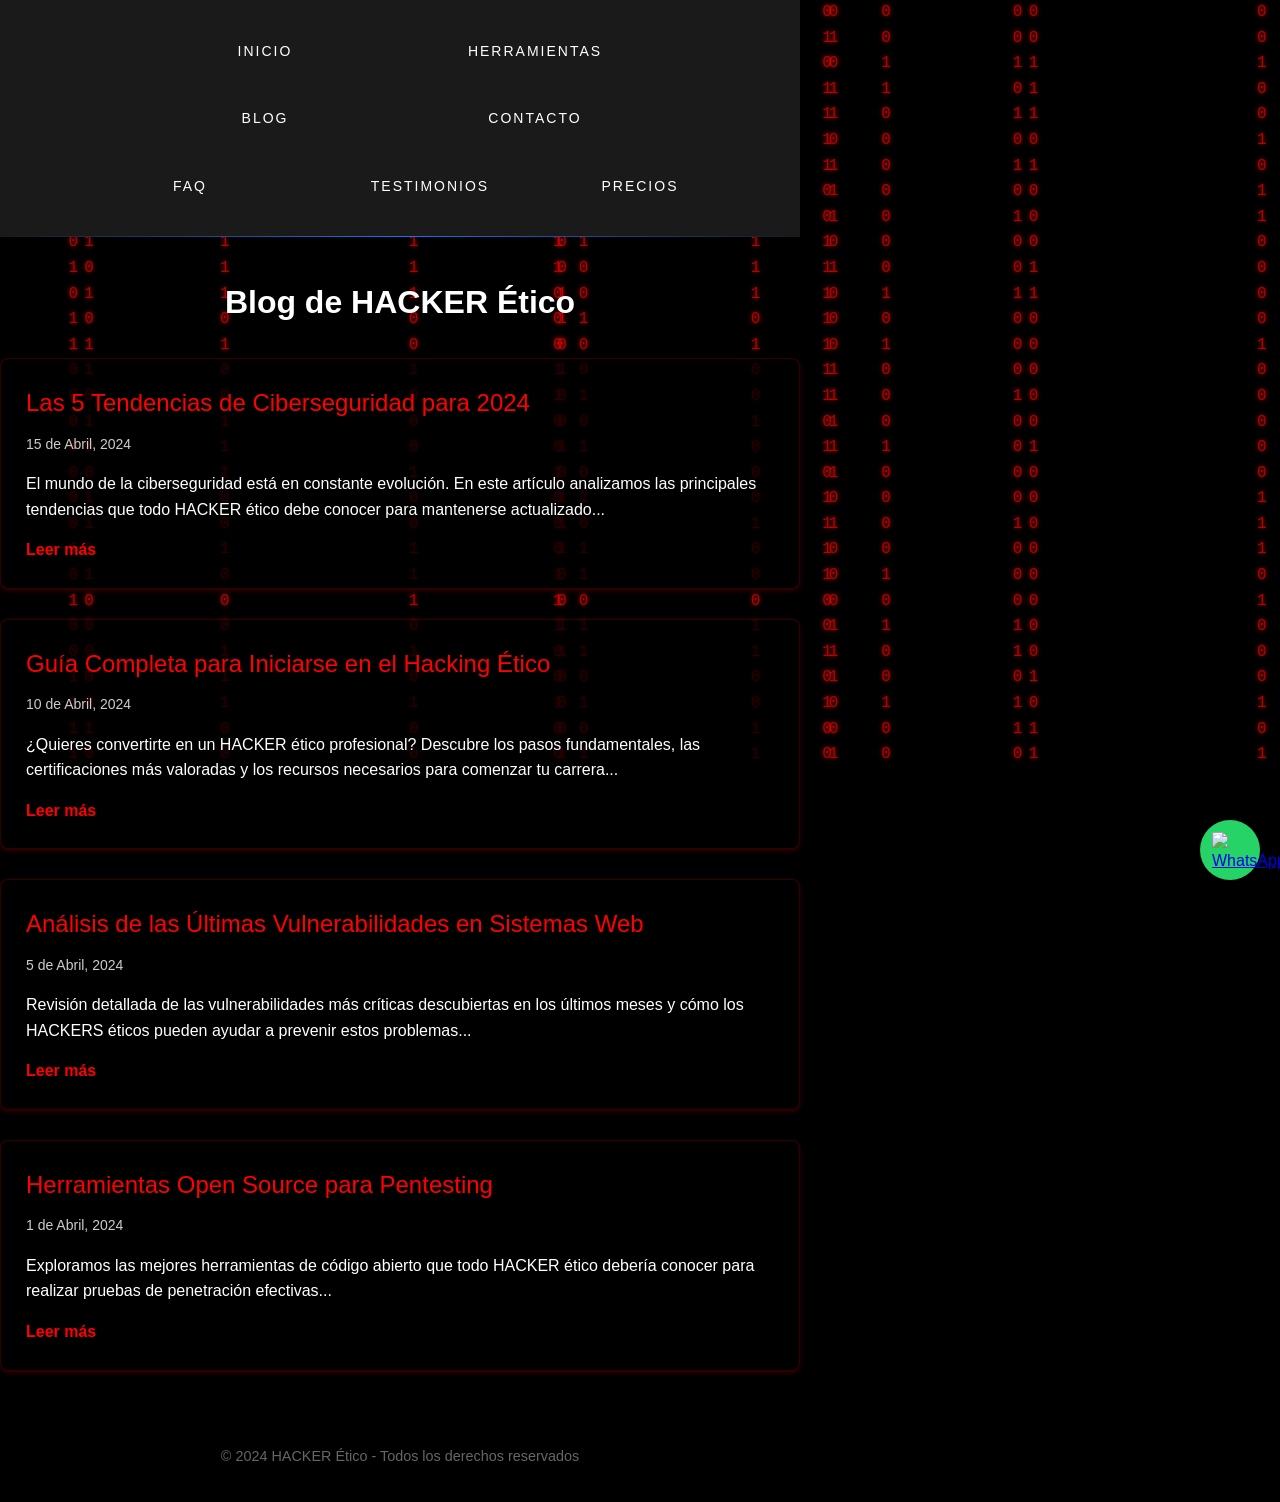
==== blog.html @ 5d989c79 "Prepare static site for Vercel launch Adds the standalone website files, Vercel config, SEO metadata" ====
<!DOCTYPE html>
<html lang="es">
<head>
    <meta charset="UTF-8">
    <meta name="viewport" content="width=device-width, initial-scale=1.0">
    <title>Blog de HACKER Ético</title>
    <meta name="description" content="Blog sobre hacking ético, ciberseguridad y tendencias en seguridad informática. Artículos, guías y análisis actualizados.">
    <meta name="keywords" content="blog hacking ético, ciberseguridad, seguridad informática, tendencias seguridad">
    <link rel="canonical" href="https://hacker-seo.vercel.app/blog.html" />
    <link rel="stylesheet" href="styles.css">
    <style>
        body {
            font-family: Arial, sans-serif;
            line-height: 1.6;
            max-width: 800px;
            margin: 0 auto;
            padding: 20px;
            background-color: #f5f5f5;
            margin: 0;
            padding: 0;
            background: #000;
            color: #fff;
            overflow-x: hidden;
        }
        .nav {
            background-color: #1a1a1a;
            padding: 30px 40px;
            margin-bottom: 40px;
            border-radius: 0;
            display: flex;
            flex-wrap: wrap;
            justify-content: center;
            gap: 25px 60px;
            position: relative;
        }
        .nav::after {
            content: '';
            position: absolute;
            bottom: 0;
            left: 0;
            width: 100%;
            height: 1px;
            background: linear-gradient(to right, transparent, #007bff, transparent);
        }
        .nav a {
            color: white;
            text-decoration: none;
            padding: 10px 15px;
            font-size: 14px;
            font-weight: 500;
            text-transform: uppercase;
            letter-spacing: 2px;
            transition: all 0.3s ease;
            position: relative;
            flex: 0 1 calc(33.333% - 60px);
            min-width: 120px;
            text-align: center;
            margin: 0;
        }
        .nav a:hover {
            color: #007bff;
        }
        .nav a::after {
            content: '';
            position: absolute;
            bottom: -5px;
            left: 50%;
            transform: translateX(-50%) scaleX(0);
            width: 30px;
            height: 2px;
            background-color: #007bff;
            transition: transform 0.3s ease;
        }
        .nav a:hover::after {
            transform: translateX(-50%) scaleX(1);
        }
        /* Ajuste específico para la última fila */
        .nav a:nth-last-child(-n+2) {
            flex: 0 1 calc(25% - 60px);
        }
        h1 {
            color: #ffffff;
            text-align: center;
            margin-bottom: 30px;
        }
        .blog-post {
            background: rgba(0, 0, 0, 0.8);
            padding: 25px;
            margin-bottom: 30px;
            border-radius: 8px;
            box-shadow: 0 2px 4px rgba(255,0,0,0.2);
            border: 1px solid rgba(255, 0, 0, 0.2);
        }
        .post-title {
            color: #ff0000;
            font-size: 24px;
            margin-bottom: 10px;
            text-decoration: none;
            display: block;
        }
        .post-title:hover {
            text-decoration: underline;
            color: #ff3333;
        }
        .post-date {
            color: #cccccc;
            font-size: 14px;
            margin-bottom: 15px;
            display: block;
        }
        .post-excerpt {
            margin-bottom: 15px;
            color: #ffffff;
        }
        .read-more {
            color: #ff0000;
            text-decoration: none;
            font-weight: bold;
        }
        .read-more:hover {
            text-decoration: underline;
            color: #ff3333;
        }
        .matrix-bg {
            position: fixed;
            top: 0;
            left: 0;
            width: 100%;
            height: 100%;
            z-index: -1;
            background: #000;
            overflow: hidden;
        }
        .matrix-column {
            position: absolute;
            width: 20px;
            font-family: 'Courier New', monospace;
            font-size: 16px;
            color: #ff0000;
            opacity: 0.7;
            text-shadow: 0 0 5px #ff0000;
            animation: fall linear infinite;
        }
        @keyframes fall {
            0% {
                transform: translateY(-100%);
            }
            100% {
                transform: translateY(100vh);
            }
        }
        .content {
            position: relative;
            z-index: 1;
            background: rgba(0, 0, 0, 0.7);
            padding: 20px;
            border-radius: 10px;
            margin: 20px;
        }
    </style>
    <script>
        document.addEventListener('DOMContentLoaded', function() {
            const bg = document.createElement('div');
            bg.className = 'matrix-bg';
            document.body.insertBefore(bg, document.body.firstChild);

            function createColumn() {
                const column = document.createElement('div');
                column.className = 'matrix-column';
                column.style.left = Math.random() * 100 + '%';
                column.style.animationDuration = (Math.random() * 3 + 2) + 's';
                
                let content = '';
                for(let i = 0; i < 30; i++) {
                    content += Math.random() > 0.5 ? '1' : '0';
                    content += '<br>';
                }
                column.innerHTML = content;
                
                bg.appendChild(column);
                
                setTimeout(() => {
                    column.remove();
                }, 5000);
            }

            setInterval(createColumn, 100);
        });
    </script>
</head>
<body>
    <div class="nav">
        <a href="index.html">INICIO</a>
        <a href="herramientas.html">HERRAMIENTAS</a>
        <a href="blog.html">BLOG</a>
        <a href="contacto.html">CONTACTO</a>
        <a href="faq.html">FAQ</a>
        <a href="testimonios.html">TESTIMONIOS</a>
        <a href="precios.html">PRECIOS</a>
    </div>

    <h1>Blog de HACKER Ético</h1>

    <div class="blog-post">
        <a href="#" class="post-title">Las 5 Tendencias de Ciberseguridad para 2024</a>
        <span class="post-date">15 de Abril, 2024</span>
        <p class="post-excerpt">El mundo de la ciberseguridad está en constante evolución. En este artículo analizamos las principales tendencias que todo HACKER ético debe conocer para mantenerse actualizado...</p>
        <a href="#" class="read-more">Leer más</a>
    </div>

    <div class="blog-post">
        <a href="#" class="post-title">Guía Completa para Iniciarse en el Hacking Ético</a>
        <span class="post-date">10 de Abril, 2024</span>
        <p class="post-excerpt">¿Quieres convertirte en un HACKER ético profesional? Descubre los pasos fundamentales, las certificaciones más valoradas y los recursos necesarios para comenzar tu carrera...</p>
        <a href="#" class="read-more">Leer más</a>
    </div>

    <div class="blog-post">
        <a href="#" class="post-title">Análisis de las Últimas Vulnerabilidades en Sistemas Web</a>
        <span class="post-date">5 de Abril, 2024</span>
        <p class="post-excerpt">Revisión detallada de las vulnerabilidades más críticas descubiertas en los últimos meses y cómo los HACKERS éticos pueden ayudar a prevenir estos problemas...</p>
        <a href="#" class="read-more">Leer más</a>
    </div>

    <div class="blog-post">
        <a href="#" class="post-title">Herramientas Open Source para Pentesting</a>
        <span class="post-date">1 de Abril, 2024</span>
        <p class="post-excerpt">Exploramos las mejores herramientas de código abierto que todo HACKER ético debería conocer para realizar pruebas de penetración efectivas...</p>
        <a href="#" class="read-more">Leer más</a>
    </div>

    <div class="footer">
        <p>© 2024 HACKER Ético - Todos los derechos reservados</p>
    </div>

    <script src="whatsapp-float.js"></script>
</body>
</html>
---- styles.css ----
/* Estilos generales */
body {
    font-family: Arial, sans-serif;
    line-height: 1.6;
    max-width: 800px;
    margin: 0 auto;
    padding: 20px;
    background-color: #f5f5f5;
    color: #333;
}

/* Navegación */
.nav {
    background-color: #1a1a1a;
    padding: 30px 40px;
    margin-bottom: 40px;
    border-radius: 0;
    display: flex;
    flex-wrap: wrap;
    justify-content: center;
    gap: 25px 60px;
    position: relative;
}

.nav::after {
    content: '';
    position: absolute;
    bottom: 0;
    left: 0;
    width: 100%;
    height: 1px;
    background: linear-gradient(to right, transparent, #007bff, transparent);
}

.nav a {
    color: white;
    text-decoration: none;
    padding: 10px 15px;
    font-size: 14px;
    font-weight: 500;
    text-transform: uppercase;
    letter-spacing: 2px;
    transition: all 0.3s ease;
    position: relative;
    flex: 0 1 calc(33.333% - 60px);
    min-width: 120px;
    text-align: center;
    margin: 0;
}

.nav a:hover {
    color: #007bff;
}

.nav a::after {
    content: '';
    position: absolute;
    bottom: -5px;
    left: 50%;
    transform: translateX(-50%) scaleX(0);
    width: 30px;
    height: 2px;
    background-color: #007bff;
    transition: transform 0.3s ease;
}

.nav a:hover::after {
    transform: translateX(-50%) scaleX(1);
}

/* Ajuste específico para la última fila */
.nav a:nth-last-child(-n+2) {
    flex: 0 1 calc(25% - 60px);
}

/* Contenido principal */
.content {
    background-color: #fff;
    padding: 30px;
    border-radius: 8px;
    box-shadow: 0 2px 4px rgba(0,0,0,0.1);
}

h1 {
    color: #333;
    text-align: center;
    margin-bottom: 30px;
}

h2 {
    color: #007bff;
    margin-top: 30px;
}

/* Tarjetas de herramientas */
.tool-card {
    border: 1px solid #ddd;
    padding: 20px;
    margin-bottom: 20px;
    border-radius: 5px;
    transition: transform 0.3s ease;
}

.tool-card:hover {
    transform: translateY(-5px);
    box-shadow: 0 4px 8px rgba(0,0,0,0.1);
}

.tool-card h3 {
    color: #007bff;
    margin-top: 0;
}

/* Artículos del blog */
.blog-post {
    margin-bottom: 40px;
    padding-bottom: 20px;
    border-bottom: 1px solid #eee;
}

.blog-post h2 {
    margin-top: 0;
}

.blog-post .date {
    color: #666;
    font-size: 0.9em;
    margin-bottom: 10px;
}

/* Pie de página */
.footer {
    text-align: center;
    margin-top: 40px;
    padding: 20px;
    color: #666;
    font-size: 0.9em;
}
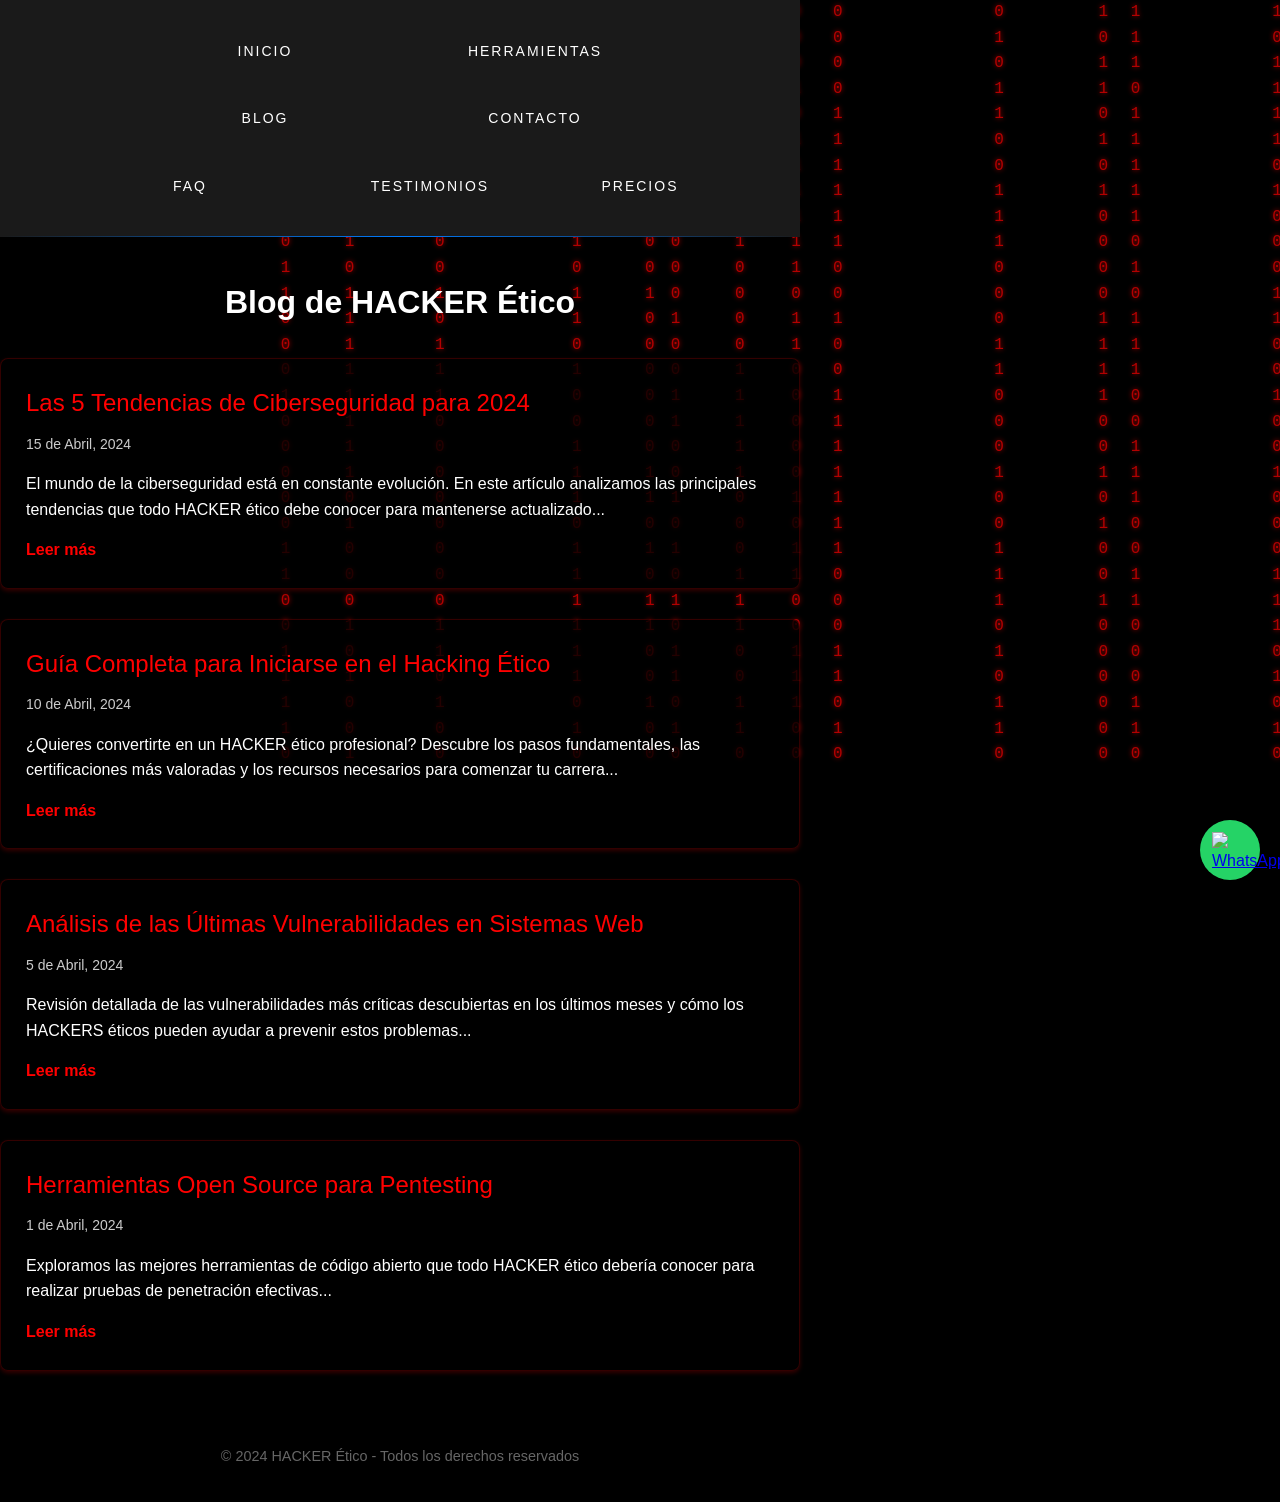
==== commit c8705483: "Improve mobile navigation and pricing display Makes the top navigation more compact on mobile and up" ====
--- a/blog.html
+++ b/blog.html
@@ -78,6 +78,40 @@
         .nav a:nth-last-child(-n+2) {
             flex: 0 1 calc(25% - 60px);
         }
+        @media (max-width: 768px) {
+            .nav {
+                padding: 12px 8px;
+                margin-bottom: 18px;
+                gap: 8px;
+                align-items: center;
+            }
+            .nav a,
+            .nav a:nth-last-child(-n+2) {
+                flex: 0 1 calc(33.333% - 8px);
+                min-width: 0;
+                padding: 8px 4px;
+                font-size: 11px;
+                letter-spacing: 1.2px;
+                line-height: 1.2;
+            }
+            .nav a::after {
+                bottom: 0;
+                width: 22px;
+            }
+        }
+        @media (max-width: 420px) {
+            .nav {
+                padding: 10px 6px;
+                gap: 6px;
+            }
+            .nav a,
+            .nav a:nth-last-child(-n+2) {
+                flex-basis: calc(50% - 6px);
+                padding: 7px 3px;
+                font-size: 10px;
+                letter-spacing: 1px;
+            }
+        }
         h1 {
             color: #ffffff;
             text-align: center;
--- a/styles.css
+++ b/styles.css
@@ -73,6 +73,49 @@
     flex: 0 1 calc(25% - 60px);
 }
 
+@media (max-width: 768px) {
+    body {
+        padding: 10px;
+    }
+
+    .nav {
+        padding: 12px 8px;
+        margin-bottom: 18px;
+        gap: 8px;
+        align-items: center;
+    }
+
+    .nav a,
+    .nav a:nth-last-child(-n+2) {
+        flex: 0 1 calc(33.333% - 8px);
+        min-width: 0;
+        padding: 8px 4px;
+        font-size: 11px;
+        letter-spacing: 1.2px;
+        line-height: 1.2;
+    }
+
+    .nav a::after {
+        bottom: 0;
+        width: 22px;
+    }
+}
+
+@media (max-width: 420px) {
+    .nav {
+        padding: 10px 6px;
+        gap: 6px;
+    }
+
+    .nav a,
+    .nav a:nth-last-child(-n+2) {
+        flex-basis: calc(50% - 6px);
+        padding: 7px 3px;
+        font-size: 10px;
+        letter-spacing: 1px;
+    }
+}
+
 /* Contenido principal */
 .content {
     background-color: #fff;
